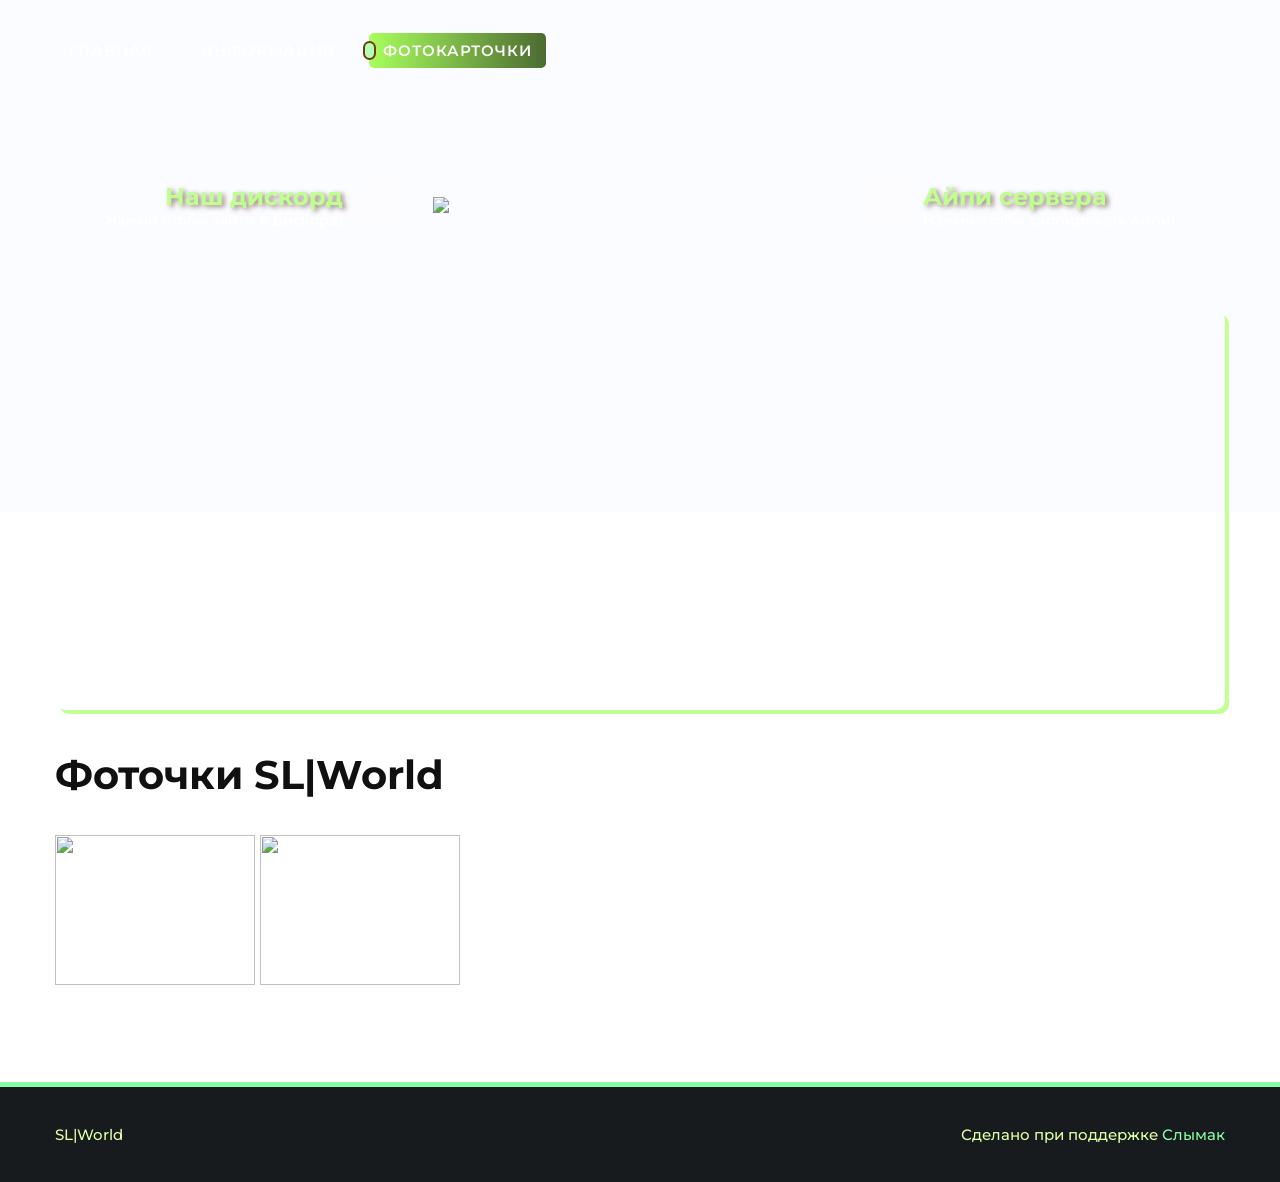
==== info/foto.html @ 2bbadbe1 "Update foto.html" ====
<!DOCTYPE html>
<html lang="ru">

<head>
<title>SL|World</title>
<meta name="og:title" content="SL|World">
<meta http-equiv="Content-Type" content="text/html; charset=utf-8" />
<meta name="viewport" content="width=device-width, initial-scale=1" />
<meta http-equiv="X-UA-Compatible" content="IE=edge" />
<meta name="theme-color" content="#b5ffa6">
<meta name="viewport" content="width=device-width, initial-scale=1">
<link rel="icon" href="https://i.imgur.com/Wfo7eYM.png" type="image/png">
<link rel="stylesheet" href="https:///kit-pro.fontawesome.com/releases/v5.13.0/css/pro.min.css">
<link rel="stylesheet" href="../assets/css/style.css" />
<script src="../assets/js/jquery.js" type="b547201242cc0dda97e9b48e-text/javascript"></script>
<script src="../assets/js/script.js" type="b547201242cc0dda97e9b48e-text/javascript"></script>
</head>
<body>
<input type="text" value="tonio.slword.xyz" id="copyip" style="position: absolute;top: 0;width: 10px;left: 0;opacity: 0;">
<nav>
<div class="navbar-in">
<div class="navbar-l">
<a class="navbar-link" href="../">Главная</a>
<a class="navbar-link" href="../info/maininfo">Информация</a>
<a class="navbar-link active" href="#">Фотокарточки</a>
</div>
</nav>
<header>
<div class="hbg"></div>
<div class="header-in">
<a class="header-s l" target="_blank" href="https://discord.gg/hHafAAKeyR">
<div class="header-s-c l">
<h2>Наш дискорд</h2>
<p>Нажми чтобы зайти в Дискорд!</p>
</div>
<div class="header-s-i l"><i class="fab fa-discord"></i></div>
</a>
<div class="header-img">
<img src="https://i.imgur.com/Loc2uQk.png">
</div>
<div class="header-s r">
<div class="header-s-i r"><i class="fas fa-smile"></i></div>
<div class="header-s-c r">
<h2>Айпи сервера</h2>
<p>Нажми чтобы скопировать Айпи!</p>
</div>
</div>
</div>
</header>
<section class="section-main">
<div class="section-in">
<div class="news-cont">
<div class="news-image" style="background-image: url(https://c.tenor.com/3I3dCJOxSuIAAAAd/shrek-hiding.gif);"></div>
<div class="news-header">
<h1>Фоточки SL|World</h1>
</div>
<div class="news-in">
<style>
border-radius: 55px 45px 40px / 35px 20px;
  </style>
 <p> <img src="https://cdn.discordapp.com/attachments/797900252304113667/892327947778809886/unknown.png" style=border-radius Width="200" Height="150">
 <img src="https://cdn.discordapp.com/attachments/797900252304113667/894136276473774091/unknown.png" Width="200" Height="150"></p>
  </div>
</div>
</section>
<footer>
<div class="footer-in">
<p class="footer-p l">SL|World</p>
<p class="footer-p r">Сделано при поддержке  <a target="_blank" href="#">Слымак</a></p>
</div>
</footer> <script src="https:///ajax.cloudflare.com/cdn-cgi/scripts/7d0fa10a/cloudflare-static/rocket-loader.min.js" data-cf-settings="b547201242cc0dda97e9b48e-|49" defer=""></script></body>

</html>
---- assets/css/style.css ----
@import 'https:///fonts.googleapis.com/css?family=Montserrat:100,200,300,400,500,600,700,800,900&amp;display=swap';*{box-sizing:border-box}*,*:focus,*:hover,*:active,*:before,*:after{outline:0}p,h1,h2,h3,h4{margin:0}*::-moz-selection{background:#29beec6b;color:#fff}*::selection{background:#fd7f7f7d;color:#96ffb2}::-webkit-scrollbar{width:0px}::-webkit-scrollbar-track{background:#000000}::-webkit-scrollbar-thumb{background:var(--primary-color)}html{display:flex;align-items:center;justify-content:center;width:100%;position:relative}body{width:100%;position:relative;margin:0 auto;overflow-x:hidden;overflow-y:auto;background:#fff4f4f4f;font-family:montserrat,sans-serif;-webkit-font-smoothing:antialiased;vertical-align:baseline;padding:0}a{text-decoration:none;color:var(--secondary-color);border:0;vertical-align:baseline;cursor:pointer}.open{display:flex!important;opacity:1!important;visibility:visible!important}.section-main,nav,footer{min-width:100%;position:relative;display:block}.navbar-in,.header-in,.section-in,.footer-in{width:100%;padding-left:40px;height:100%;margin-left:auto;max-width:1250px;position:relative;z-index:5;padding-right:40px;margin-right:auto}nav{position:absolute;height:100px;width:100%;z-index:5;background:#ff}header{background:#fff;position:relative;padding-top:100px}header:before{z-index:2;background:url(../images/wave-ds.svg) no-repeat;content:"";position:absolute;background-size:cover;background-position:center top;bottom:4px;left:0;height:140px;width:100%}header:after{background:url(../images/wave.svg) no-repeat;content:"";position:absolute;background-size:cover;background-position:center top;bottom:0;left:0;height:140px;width:100%;z-index:3}.hbg{background:#fff url(https://img2.akspic.ru/originals/8/5/3/8/2/128358-xbox_one-s_vysoty_ptichego_poleta-garrys_mod-gorodskoj_dizajn-minecraft_karmannoe_izdanie-3840x2160.jpg) no-repeat;background-size:cover;background-position:center;position:absolute;width:100%;height:165%;z-index:1;top:0;left:0}.hbg:before{content:"";position:absolute;width:100%;height:100%;background:#a2bff00b;backdrop-filter:blur(7px);left:0;top:0}.header-in{height:100%;display:flex;align-items:center;position:relative;justify-content:center;margin-top:80px;padding-bottom:80px}.header-img{position:relative;display:flex;align-items:center;justify-content:center;margin:0 25px}.header-img img{width:400px}.navbar-l{display:flex;align-items:center;margin-right:auto}.navbar-in{display:flex;align-items:center}.navbar-link{font-size:15px;text-transform:uppercase;font-weight:600;letter-spacing:1px;color:#fff;opacity:.8;margin-right:20px;border-radius:5px;position:relative;padding:8px 14px;transition:.15s ease-in-out}.navbar-link.active{opacity:1;background:linear-gradient(to right,#a8ff5c,#4d6b32);color:#fff}.navbar-link.active:before{content:"";position:absolute;left:-4px;height:15px;width:9px;background:#b3ffb3;box-shadow:0 0 0 2px #773816;top:0;bottom:0;margin:auto 0;border-radius:20px}.navbar-link:hover{opacity:1}.navbar-r{display:flex;align-items:center}.nav-r-link:hover i{transform:scale(1.1)}.nav-r-link i{transition:.1s ease-in-out}.nav-r-link{font-size:20px;margin-right:20px;color:#fff;border-radius:100px;background:#8eff80;transition:.2s ease-in-out;width:45px;height:45px;display:flex;align-items:center;justify-content:center}.news-grid{display:grid;grid-template-columns:repeat(3,1fr);grid-gap:40px;position:relative}.news-card{display:flex;flex-direction:column;overflow:hidden;border-radius:8px;background:#fff;box-shadow:0 10px 20px rgba(0,0,0,.19),0 6px 6px rgba(0,0,0,.23);transition:.2s ease-in-out}.news-card:hover{transform:translateY(-5px)}.news-card-header{height:200px;background-size:cover;position:relative;display:flex;align-items:flex-end;justify-content:flex-end;padding-right:20px;padding-bottom:15px}.news-card-header:before{content:"";position:absolute;width:100%;height:100%;top:0;left:0;background:linear-gradient(to top,#b8faaf,transparent)}.news-card-header h4{color:#fff;position:relative}.news-card-in{padding:15px 20px;display:block;position:relative}.news-card-in h1{margin-bottom:12px;color:#313131}.news-card-in p{line-height:22px;font-size:15px;font-weight:500;color:#6e6e6e;letter-spacing:.5px}.news-card-footer{padding-left:20px;padding-bottom:15px;width:fit-content;color:#cea6ff;font-size:15px;font-weight:500;text-transform:uppercase;display:flex;align-items:center;margin-top:auto}.news-card-footer:hover i{margin-right:10px}.nav-r-link:hover{background:#9aff8c}.news-card-footer i{color:#c494ff;margin-right:6px;font-size:16px;transition:.2s ease-in-out}footer{height:100px;width:100%;z-index:5;background:#171b1d;margin-top:90px;border-top:5px solid #8affa9}.footer-in{display:flex;align-items:center;justify-content:center}.footer-p{color:#e3ffab;font-size:15px;font-weight:500}p.footer-p.l{margin-right:auto}.footer-p a{color:#8affa9}.news-cont{display:block;width:100%;position:relative}.news-image{width:100%;height:400px;background-size:cover;background-position:center;border-radius:10px;box-shadow:4px 4px #c2ff94}.news-header{margin:40px 0 36px;position:relative}.news-header h1{color:#101010;font-size:2.5em}.news-header span{font-size:16px;font-weight:500;color:#6e6e6e;letter-spacing:.5px}.news-in{display:block;position:relative}.news-in p{font-size:16px;font-weight:500;color:#404040;letter-spacing:.5px;line-height:25px;margin:15px 0}.news-in h1{margin:25px 0;font-size:1.7em}.news-in ul{font-size:16px;padding:0 18px}.news-in ul li{font-size:17px;line-height:26px;font-weight:500;letter-spacing:.5px}.header-s{display:flex;align-items:center;cursor:pointer}.header-s-i{background:#fffbfa40;height:50px;width:50px;border-radius:5px;display:flex;align-items:center;justify-content:center;transition:.2s ease-in-out}.header-s-i.l{margin-left:15px}.header-s-i.r{margin-right:15px}.header-s-i i{font-size:27px;color:#fff}.header-s-i.l i{height:22px}.header-s-c{transition:.2s ease-in-out;display:flex;flex-direction:column}.header-s-c.l{text-align:right}.header-s-c.r{text-align:left}.header-s-c h2{color:#bfff8f;text-shadow:3px 2px 5px #5a37289c}.header-s-c h2 span{color:#bfff8f}.header-s-c p{color:#fff;font-size:14px;font-weight:600}.header-s.r:hover .header-s-c{transform:translateX(5px)}.header-s.l:hover .header-s-c{transform:translateX(-5px)}@media screen and (max-width:1000px){.header-s{display:none}.navbar-link{display:none}.navbar-in,.header-in,.section-in,.footer-in{padding-right:20px;padding-left:20px}.header-img img{width:270px}.news-grid{grid-template-columns:auto}.footer-in{text-align:center;flex-direction:column}}
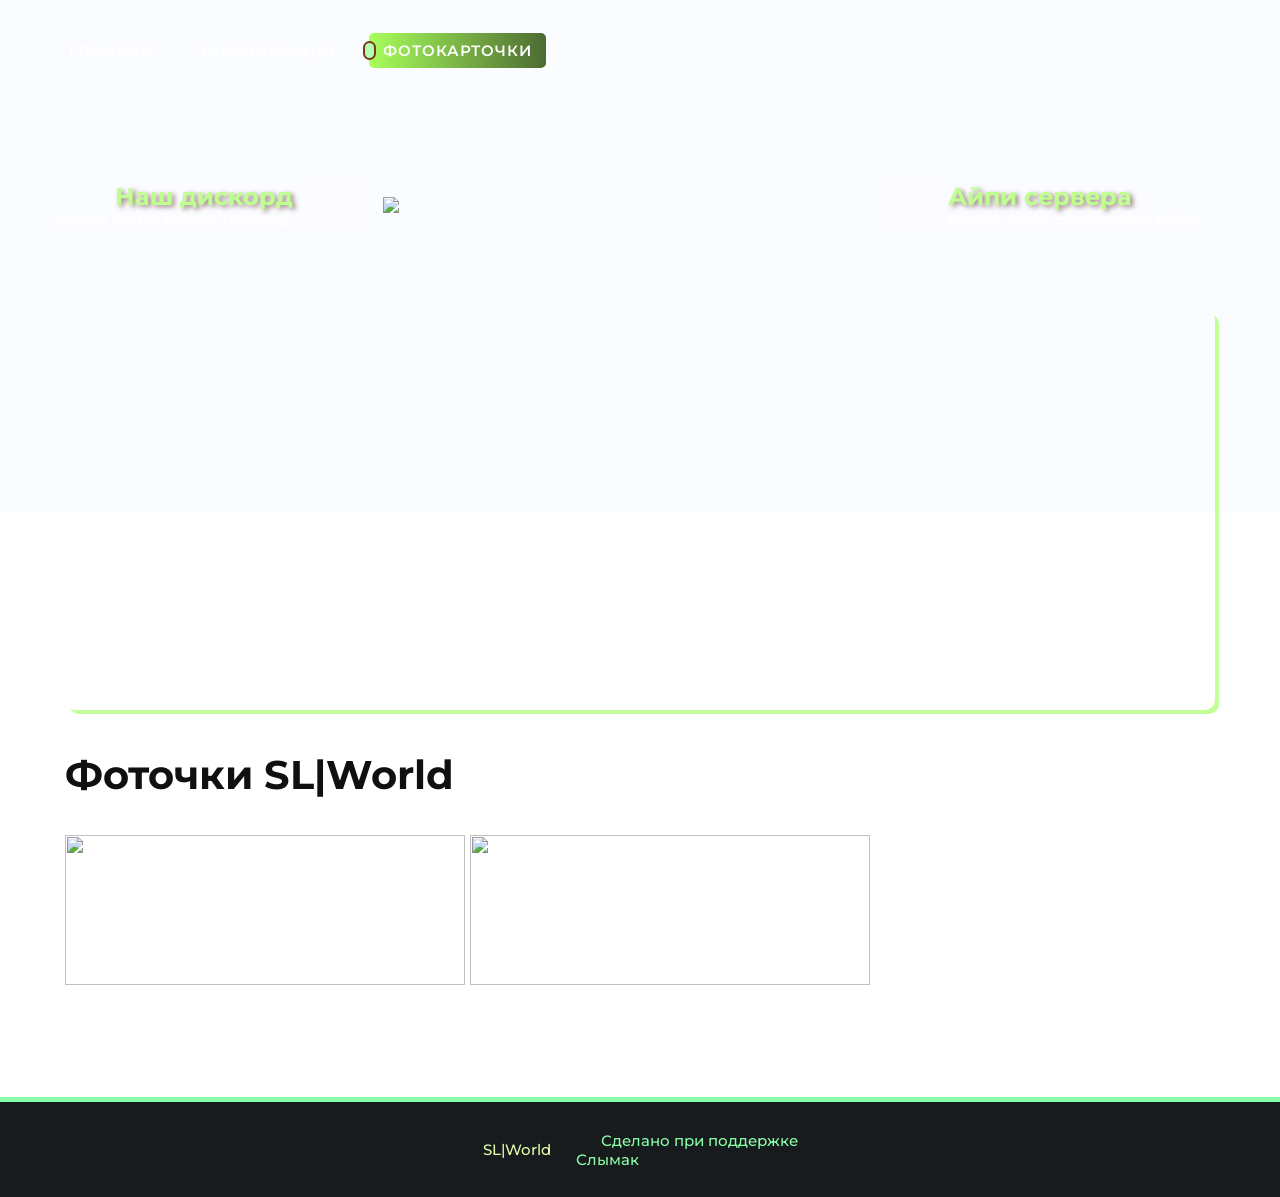
==== commit 537a0ac8: "Update foto.html" ====
--- a/info/foto.html
+++ b/info/foto.html
@@ -5,10 +5,9 @@
 <title>SL|World</title>
 <meta name="og:title" content="SL|World">
 <meta http-equiv="Content-Type" content="text/html; charset=utf-8" />
-<meta name="viewport" content="width=device-width, initial-scale=1" />
 <meta http-equiv="X-UA-Compatible" content="IE=edge" />
 <meta name="theme-color" content="#b5ffa6">
-<meta name="viewport" content="width=device-width, initial-scale=1">
+<meta content='width=device-width, initial-scale=1' name='viewport'/>
 <link rel="icon" href="https://i.imgur.com/Wfo7eYM.png" type="image/png">
 <link rel="stylesheet" href="https:///kit-pro.fontawesome.com/releases/v5.13.0/css/pro.min.css">
 <link rel="stylesheet" href="../assets/css/style.css" />
@@ -37,7 +36,8 @@
 </a>
 <div class="header-img">
 <img src="https://i.imgur.com/Loc2uQk.png">
-</div>
+<a class="header-img" href="../"</a>
+  </div>
 <div class="header-s r">
 <div class="header-s-i r"><i class="fas fa-smile"></i></div>
 <div class="header-s-c r">
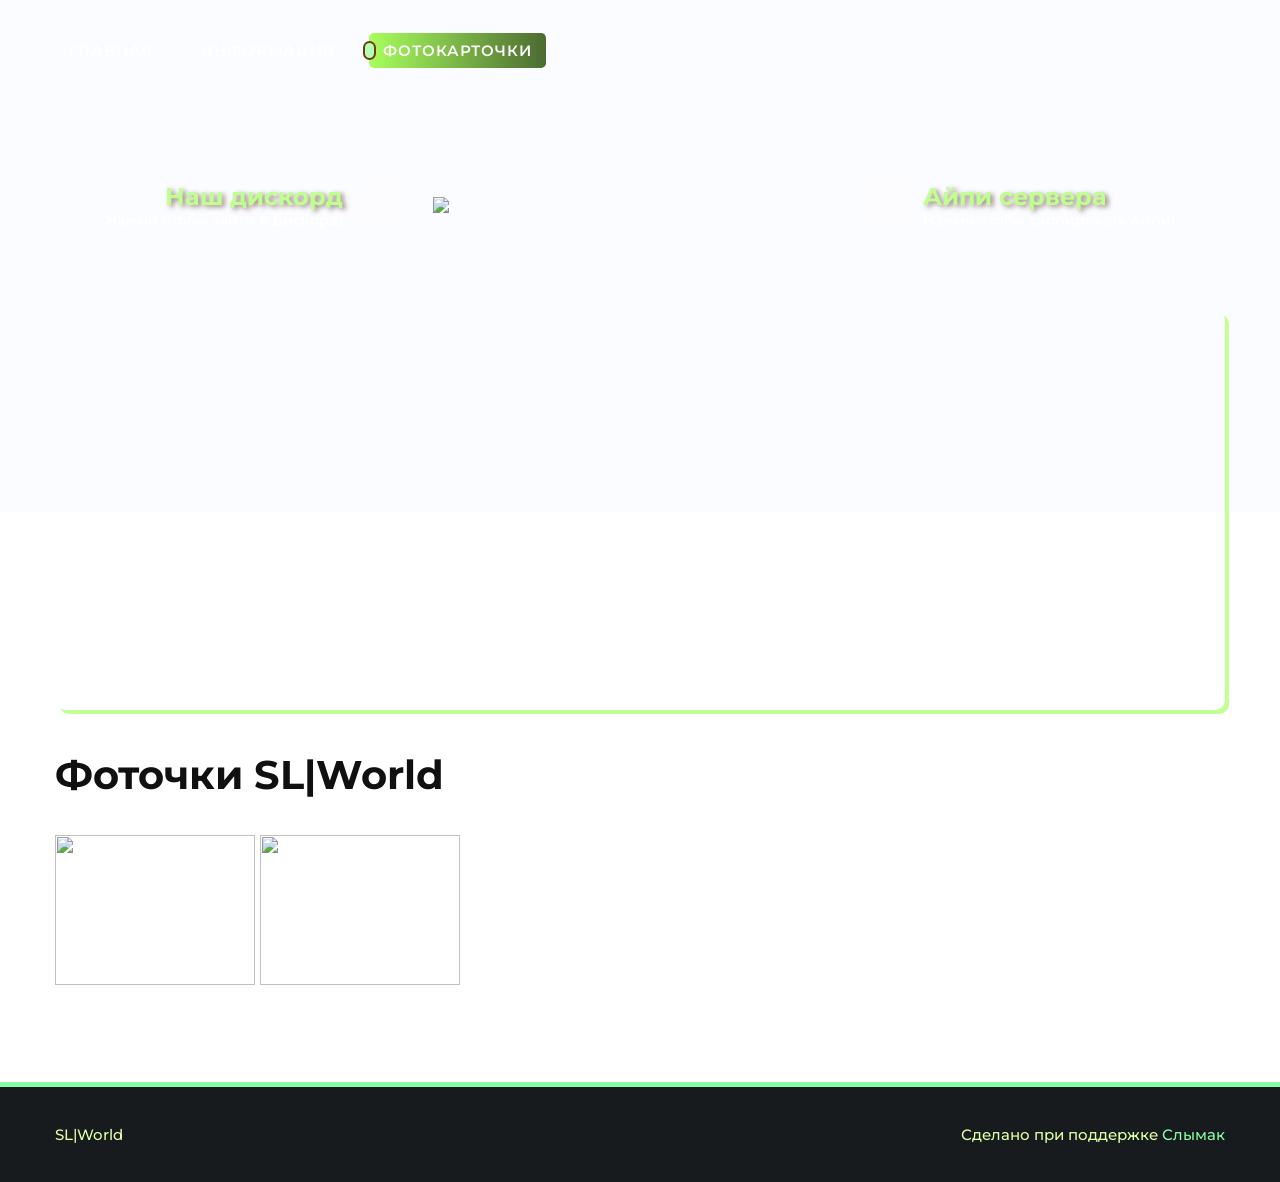
==== commit e9a25cc4: "Update foto.html" ====
--- a/info/foto.html
+++ b/info/foto.html
@@ -34,9 +34,8 @@
 </div>
 <div class="header-s-i l"><i class="fab fa-discord"></i></div>
 </a>
-<div class="header-img">
+<div class="header-img" href="../">
 <img src="https://i.imgur.com/Loc2uQk.png">
-<a class="header-img" href="../"</a>
   </div>
 <div class="header-s r">
 <div class="header-s-i r"><i class="fas fa-smile"></i></div>
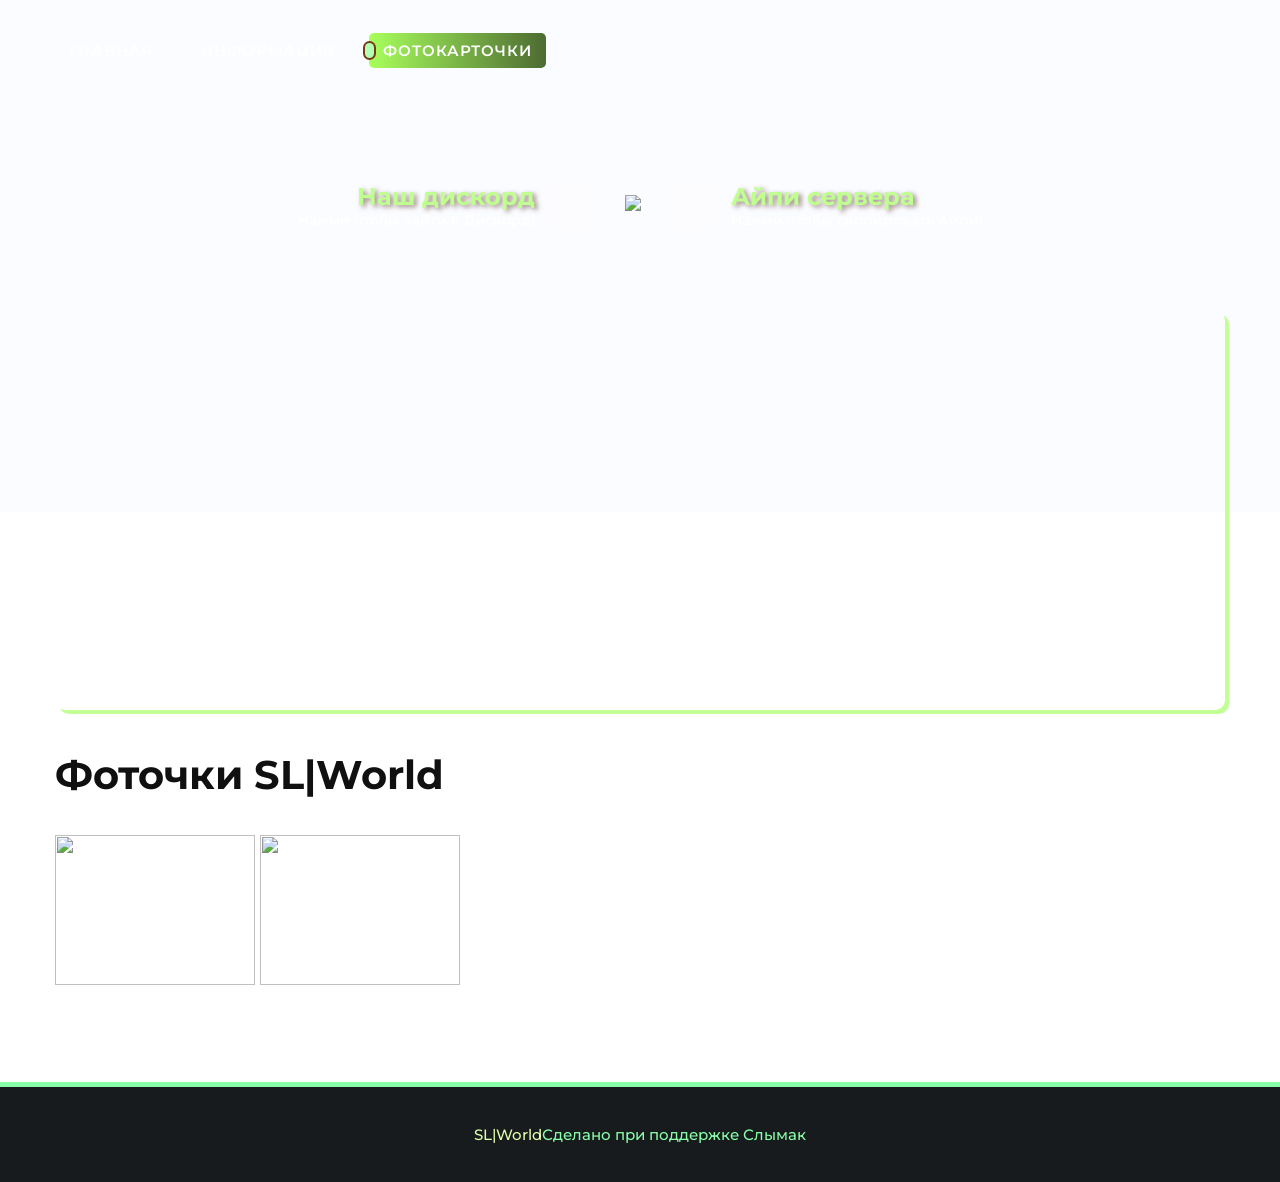
==== commit a0cb85b3: "Update foto.html" ====
--- a/info/foto.html
+++ b/info/foto.html
@@ -34,8 +34,8 @@
 </div>
 <div class="header-s-i l"><i class="fab fa-discord"></i></div>
 </a>
-<div class="header-img" href="../">
-<img src="https://i.imgur.com/Loc2uQk.png">
+<div class="header-img">
+<a href="../"><img src="https://i.imgur.com/Loc2uQk.png">
   </div>
 <div class="header-s r">
 <div class="header-s-i r"><i class="fas fa-smile"></i></div>
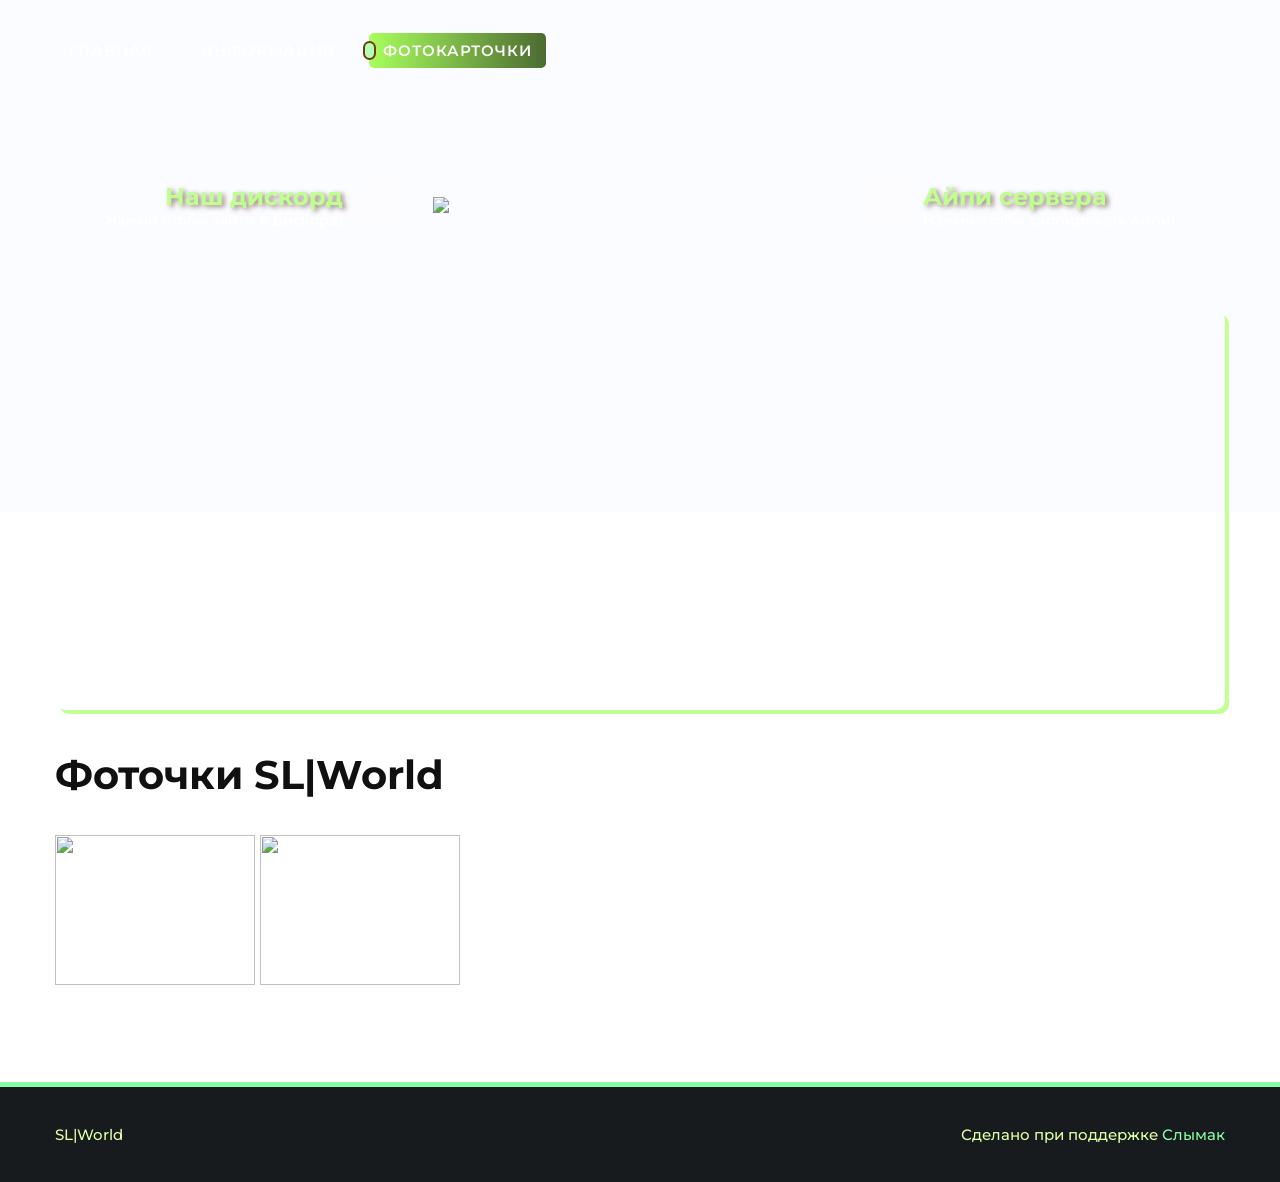
==== commit d573ba02: "Update foto.html" ====
--- a/info/foto.html
+++ b/info/foto.html
@@ -35,7 +35,7 @@
 <div class="header-s-i l"><i class="fab fa-discord"></i></div>
 </a>
 <div class="header-img">
-<a href="../"><img src="https://i.imgur.com/Loc2uQk.png">
+<img src="https://i.imgur.com/Loc2uQk.png">
   </div>
 <div class="header-s r">
 <div class="header-s-i r"><i class="fas fa-smile"></i></div>
